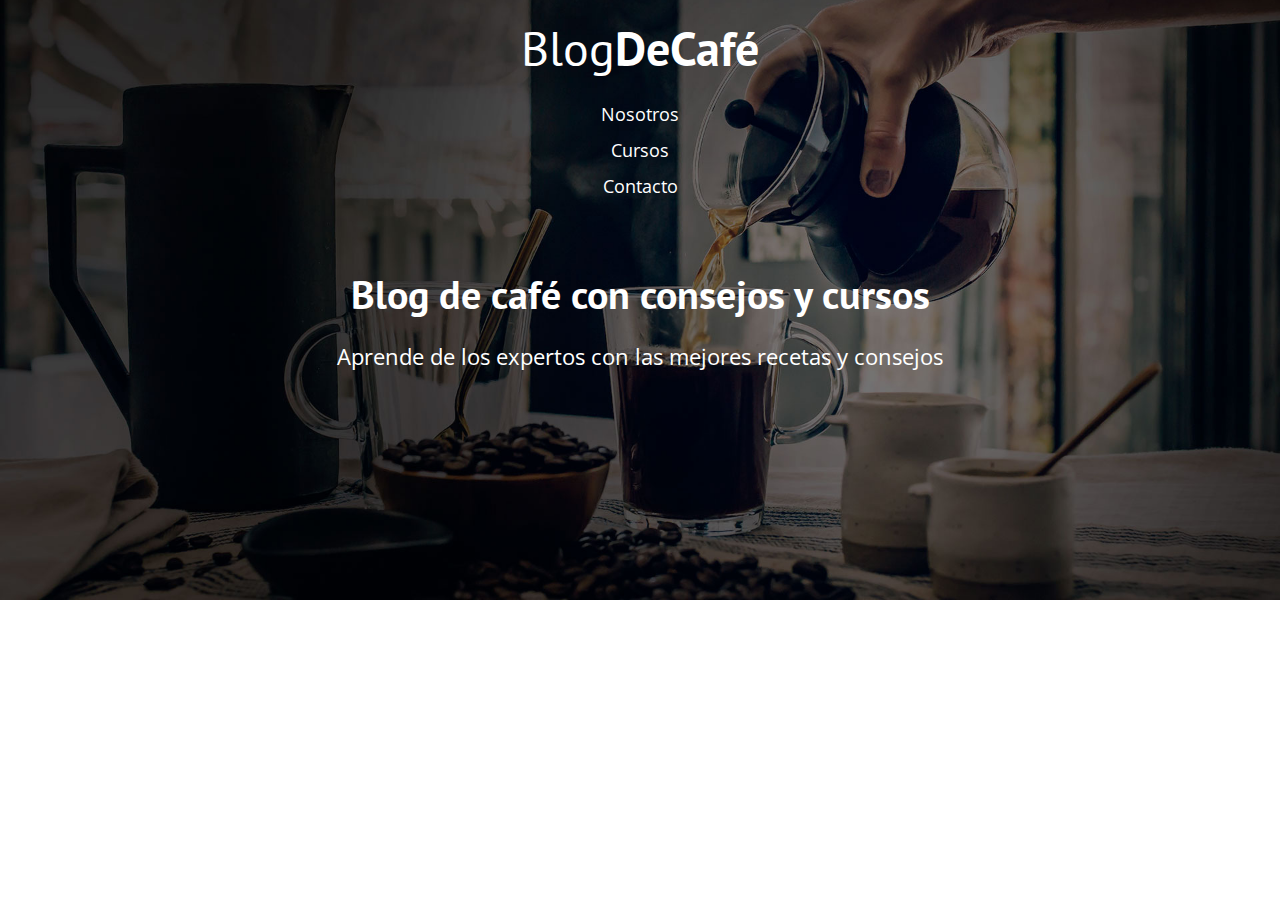
==== index.html @ 1770d087 "Agregado el header" ====
<!DOCTYPE html>
<html lang="en" dir="ltr">
  <head>
    <meta charset="utf-8">
    <link rel="stylesheet" href="css/normalize.css">
    <link href="https://fonts.googleapis.com/css?family=Open+Sans|PT+Sans:400,700&display=swap" rel="stylesheet">
    <link rel="stylesheet" href="css/stylesheet.css">
    <title></title>
  </head>
  <body>
    <header class="site-header">
      <div class="contenedor">
        <div class="barra">
          <a href="/">
            <h1 class="no-margin">Blog<span>DeCafé</span> </h1>
          </a>
          <nav class="navegacion">
            <a href="nosotros.html">Nosotros</a>
            <a href="cursos.html">Cursos</a>
            <a href="contacto.html">Contacto</a>
          </nav><!--barra-->
          <div class="texto-header">
            <h2 class="no-margin">Blog de café con consejos y cursos</h2>
            <p class="no-margin">Aprende de los expertos con las mejores recetas y consejos</p>
          </div>
        </div><!--contenedor-->
      </div>
    </header>
  </body>
</html>
---- css/stylesheet.css ----
/*--ESTILOS GLOBALES--*/
html{
  box-sizing: border-box;
  font-size: 62.5%; /*1 rem = 10 px*/
}
*, *:before, *:after{
  /*box-sizing: inherit;*/
}
body{
  font-family: 'Open Sans', sans-serif;
  font-size: 1.6rem;
  line-height: 2;
}
.contenedor{
  max-width: 1200px;
  margin: 0 auto;
}
h1, h2, h3, h4{  font-family: 'PT Sans', sans-serif;}

h1{
  font-size: 4.8rem;
}
h2{
  font-size: 4.0rem;
}
h3{
  font-size: 3.2rem;
}
h4{
  font-size: 2rem;
}
img{
  max-width: 100%;
}
/*--UTILIDADES--*/
.centrar-texto{
  text-align: center;
}
.no-margin{
  margin: 0;
}
/*INDEX*/
/*HEADER*/

.site-header{
  background-image: url(../img/banner.jpg);
  background-repeat: no-repeat;
  background-position: center center;
  background-size: cover;
  height: 60rem;
}

.site-header a{
  color: #ffffff;
  text-decoration: none;
}
.site-header h1{
  text-align: center;
  font-weight: 400;
}
.site-header h1 span{
  font-weight: 700;
}
.navegacion a{
  text-align: center;
  display: block;
  font-size: 1.8rem;
}
/*--HEADER TEXTO--*/
.texto-header{
  color: #ffffff;
  text-align: center;
  margin-top: 5rem;
}
.texto-header p{
  font-size: 2.2rem;

}
/**/
/**/
/**/
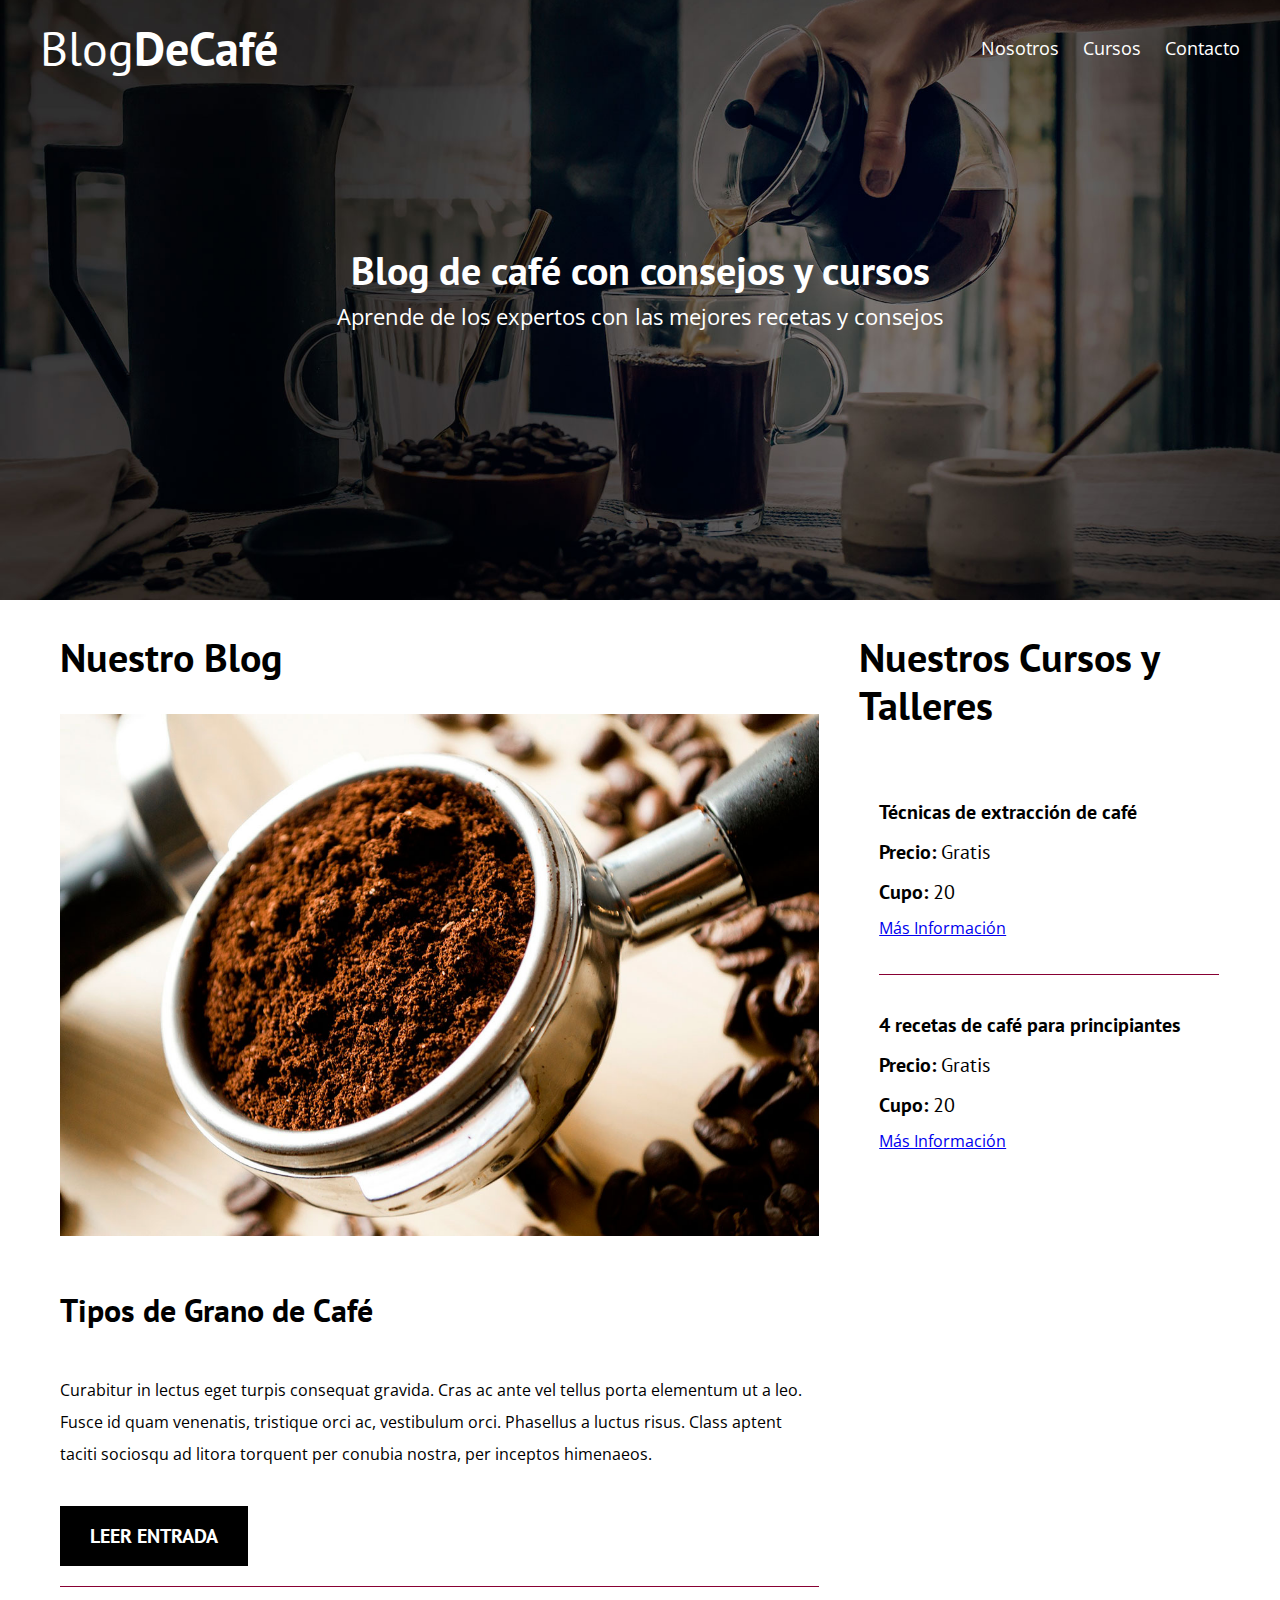
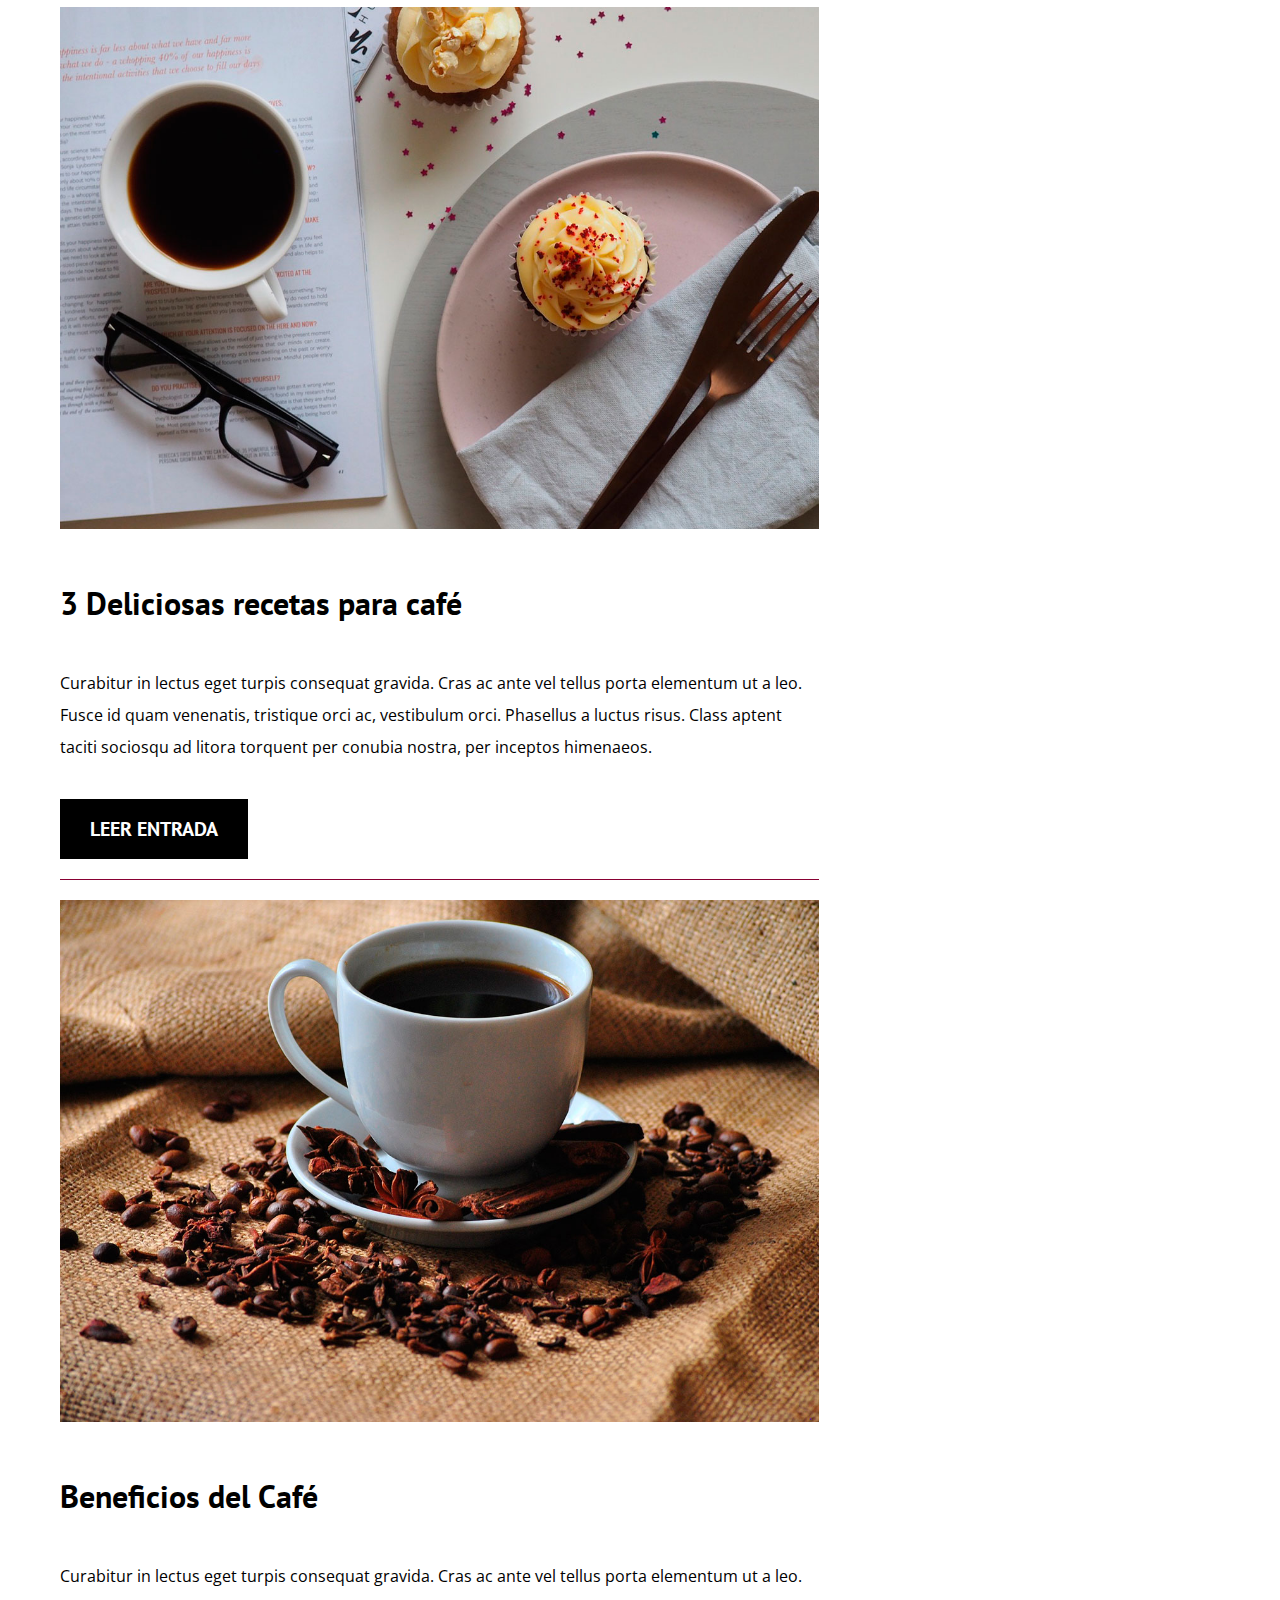
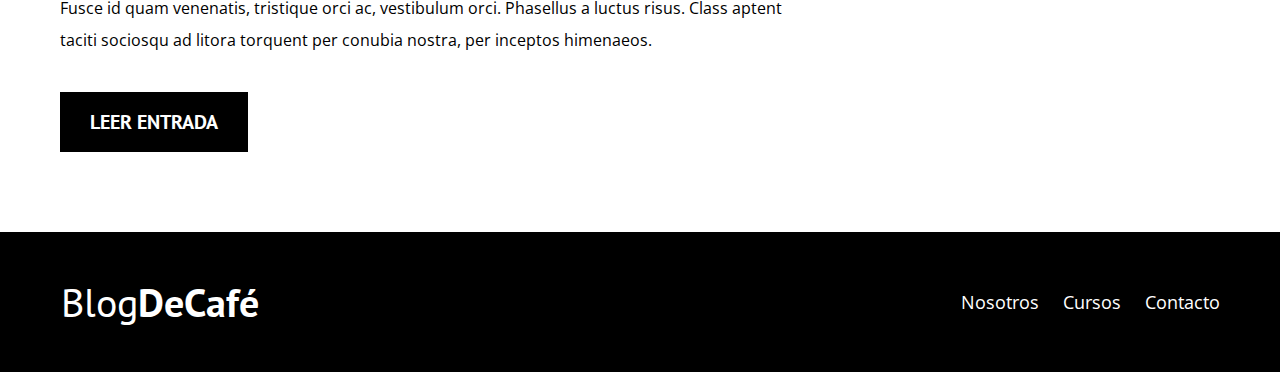
==== commit eaa571b4: "Blog básico terminado" ====
--- a/index.html
+++ b/index.html
@@ -11,20 +11,101 @@
     <header class="site-header">
       <div class="contenedor">
         <div class="barra">
-          <a href="/">
+          <a href="index.html">
             <h1 class="no-margin">Blog<span>DeCafé</span> </h1>
           </a>
           <nav class="navegacion">
             <a href="nosotros.html">Nosotros</a>
             <a href="cursos.html">Cursos</a>
             <a href="contacto.html">Contacto</a>
-          </nav><!--barra-->
+          </nav>
+        </div><!--barra-->
+
           <div class="texto-header">
             <h2 class="no-margin">Blog de café con consejos y cursos</h2>
             <p class="no-margin">Aprende de los expertos con las mejores recetas y consejos</p>
           </div>
-        </div><!--contenedor-->
+      </div><!--contenedor-->
+    </header>
+
+    <div class="contenido-principal contenedor">
+      <main class="blog">
+        <h2>Nuestro Blog</h2>
+        <article class="entrada-blog">
+          <div class="imagen">
+            <img src="img/blog1.jpg" alt="Imagen blog">
+          </div>
+          <div class="contenido-blog">
+            <h3>Tipos de Grano de Café</h3>
+            <p>Curabitur in lectus eget turpis consequat gravida. Cras ac ante vel tellus porta elementum ut a leo.
+              Fusce id quam venenatis, tristique orci ac, vestibulum orci. Phasellus a luctus risus.
+              Class aptent taciti sociosqu ad litora torquent per conubia nostra, per inceptos himenaeos.
+            </p>
+            <a href="entrada.html" class="btn btn-primario">Leer Entrada</a>
+          </div>
+        </article>
+
+        <article class="entrada-blog">
+          <div class="imagen">
+            <img src="img/blog2.jpg" alt="Imagen blog">
+          </div>
+          <div class="contenido-blog">
+            <h3>3 Deliciosas recetas para café</h3>
+            <p>Curabitur in lectus eget turpis consequat gravida. Cras ac ante vel tellus porta elementum ut a leo.
+              Fusce id quam venenatis, tristique orci ac, vestibulum orci. Phasellus a luctus risus.
+              Class aptent taciti sociosqu ad litora torquent per conubia nostra, per inceptos himenaeos.
+            </p>
+            <a href="entrada.html" class="btn btn-primario">Leer Entrada</a>
+          </div>
+        </article>
+
+        <article class="entrada-blog">
+          <div class="imagen">
+            <img src="img/blog3.jpg" alt="Imagen blog">
+          </div>
+          <div class="contenido-blog">
+            <h3>Beneficios del Café</h3>
+            <p>Curabitur in lectus eget turpis consequat gravida. Cras ac ante vel tellus porta elementum ut a leo.
+              Fusce id quam venenatis, tristique orci ac, vestibulum orci. Phasellus a luctus risus.
+              Class aptent taciti sociosqu ad litora torquent per conubia nostra, per inceptos himenaeos.
+            </p>
+            <a href="entrada.html" class="btn btn-primario">Leer Entrada</a>
+          </div>
+        </article>
+      </main>
+
+      <aside class="cursos">
+        <h2>Nuestros Cursos y Talleres</h2>
+        <ul class="cursos-lista">
+          <li class="curso">
+              <h4 class="no-margin" >Técnicas de extracción de café</h4>
+              <p class="no-margin" >Precio: <span>Gratis</span></p>
+              <p class="no-margin" >Cupo: <span>20</span></p>
+              <a href="cursos.html" class="btnbtn-secundario">Más Información</a>
+          </li>
+          <li class="curso">
+              <h4 class="no-margin" >4 recetas de café para principiantes</h4>
+              <p class="no-margin" >Precio: <span>Gratis</span></p>
+              <p class="no-margin" >Cupo: <span>20</span></p>
+              <a href="cursos.html" class="btnbtn-secundario">Más Información</a>
+          </li>
+        </ul>
+      </aside>
+    </div> <!--Contenido Principal-->
+
+    <footer class="site-footer">
+      <div class="contenedor">
+        <div class="barra">
+          <p class="no-margin">Blog<span>DeCafé</span></p>
+          <nav class="navegacion">
+            <a href="nosotros.html">Nosotros</a>
+            <a href="cursos.html">Cursos</a>
+            <a href="contacto.html">Contacto</a>
+          </nav>
+        </div>
+
       </div>
-    </header>
+
+    </footer>
   </body>
 </html>
--- a/css/stylesheet.css
+++ b/css/stylesheet.css
@@ -4,7 +4,7 @@
   font-size: 62.5%; /*1 rem = 10 px*/
 }
 *, *:before, *:after{
-  /*box-sizing: inherit;*/
+  box-sizing: inherit;
 }
 body{
   font-family: 'Open Sans', sans-serif;
@@ -13,6 +13,7 @@
 }
 .contenedor{
   max-width: 1200px;
+  width: 95%;
   margin: 0 auto;
 }
 h1, h2, h3, h4{  font-family: 'PT Sans', sans-serif;}
@@ -22,6 +23,7 @@
 }
 h2{
   font-size: 4.0rem;
+  line-height: 1.2;
 }
 h3{
   font-size: 3.2rem;
@@ -32,16 +34,88 @@
 img{
   max-width: 100%;
 }
+
+
 /*--UTILIDADES--*/
 .centrar-texto{
   text-align: center;
 }
+.justificar{
+  text-align: justify;
+}
 .no-margin{
   margin: 0;
 }
-/*INDEX*/
-/*HEADER*/
-
+.margin-left{
+  margin: 0 0 0 2rem;
+}
+/*--GRID--*/
+@media (min-width: 770px) {
+  .grid{
+    display: flex;
+    justify-content: space-between;
+    flex-wrap: wrap;
+  }
+  .centrar-columnas{
+    justify-content: center;
+  }
+  .columnas-4{
+    flex: 0 0 calc(33.3% - 1rem);
+  }
+  .columnas-6{
+    flex: 0 0 calc(50% - 1rem);
+  }
+  .columnas-8{
+    flex: 0 0 calc(66.6% - 1rem);
+  }
+  .columnas-10{
+    flex: 0 0 calc(83.3%);
+  }
+  .columnas-12{
+    flex: 0 0 100%;
+  }
+  .grid p{
+    margin-top: -1rem;
+  }
+}
+/*******INDEX********/
+/*--BOTONES--*/
+.btn{
+  display: block;
+  text-align: center;
+  padding: 1rem 3rem;
+  margin: 2rem 0;
+  color:#ffffff;
+  text-decoration: none;
+  font-family: 'PT Sans', sans-serif;
+  font-weight: 700;
+  text-transform: uppercase;
+  font-size: 2rem;
+  flex: 0 0 100%;
+}
+.btn:hover{
+  cursor: pointer;
+}
+@media (min-width: 770px) {
+  .btn{
+    display: inline-block;
+    flex: 0 0 auto;
+  }
+}
+.btn-primario{
+  background-color: #000000;
+}
+.btn-secunadrio{
+
+}
+/*--HEADER--*/
+@media (min-width: 768px) {
+  .barra{
+    display: flex;
+    justify-content: space-between;
+    align-items: center;
+  }
+}
 .site-header{
   background-image: url(../img/banner.jpg);
   background-repeat: no-repeat;
@@ -61,10 +135,22 @@
 .site-header h1 span{
   font-weight: 700;
 }
+/*--NAVEGACIÓN--*/
 .navegacion a{
   text-align: center;
   display: block;
   font-size: 1.8rem;
+  color: #ffffff;
+  text-decoration: none;
+}
+@media (min-width: 768px) {
+  .navegacion a{
+    display: inline;
+    margin-right: 2rem;
+  }
+  .navegacion a:last-of-type{
+    margin-right: 0;
+  }
 }
 /*--HEADER TEXTO--*/
 .texto-header{
@@ -72,10 +158,114 @@
   text-align: center;
   margin-top: 5rem;
 }
+@media (min-width: 768px) {
+  .texto-header{
+    margin-top: 15rem;
+  }
+}
 .texto-header p{
   font-size: 2.2rem;
-
-}
-/**/
-/**/
-/**/
+}
+/*Contenido Principal*/
+.contenido-principal{
+  display: flex;
+  flex-wrap: wrap;
+}
+.blog,
+.cursos{
+  flex-grow: 0;
+  flex-shrink: 0;
+  flex-basis: 100%;
+  flex: 0 0 100%; /*Lo mismo que lo de arriba*/
+  padding: 0 2rem;
+}
+.cursos{
+  order: -1;
+}
+@media (min-width: 770px) {
+  .contenido-principal{
+    justify-content: space-space-between;
+  }
+  .blog{
+    flex-basis: 66.6%;
+    /*order: -1;  Equivalente al order: 2 de .cursos*/
+  }
+  .cursos{
+    flex-basis: 33.3%;
+    order: 2;
+  }
+}
+.entrada-blog{
+  margin-bottom: 2rem;
+  border-bottom: 1px solid #880033;
+}
+.entrada-blog:last-of-type{
+  border: none;
+}
+.cursos-lista{
+  padding: 0;
+  padding-left: 2rem;
+  list-style: none;
+}
+.curso{
+  padding: 3rem 2rem 3rem 0;
+  border-bottom: 1px solid #880033;
+}
+.curso:last-of-type{
+  border-bottom: none;
+}
+.curso p{
+  font-family: 'PT Sans', sans-serif;
+  font-weight: 700;
+  font-size: 2rem;
+}
+.curso p span,
+.curso p.descripcion{
+  font-weight: 400;
+}
+/*--FOOTER--*/
+.site-footer{
+  background-color: #000000;
+  padding: 3rem;
+  margin-top: 4rem;
+}
+.site-footer p{
+  color: #ffffff;
+  font-size: 4rem;
+  font-weight: 400;
+  font-family: 'PT Sans', sans-serif;
+}
+.site-footer p span{
+  font-weight: 700;
+}
+/*--FORMULARIO CONTACTO--*/
+.formulario-contacto{
+  background-color: #ffffff;
+}
+@media (min-width: 800px) {
+  .formulario-contacto{
+    margin-top: -10rem;
+  }
+}
+
+.formulario-contacto .campo{
+  display: flex;
+  justify-content: space-between;
+  margin-bottom: 2rem;
+}
+.formulario-contacto .campo label{
+  flex: 0 0 8rem;
+}
+.formulario-contacto .campo input:not([type="submit"]),
+.formulario-contacto textarea{
+  flex: 1;
+  border: 1px solid #e1e1e1;
+  margin: 1rem;
+}
+.formulario-contacto textarea{
+
+}
+.formulario-contacto .enviar{
+  display: flex;
+  justify-content: flex-end;
+}
